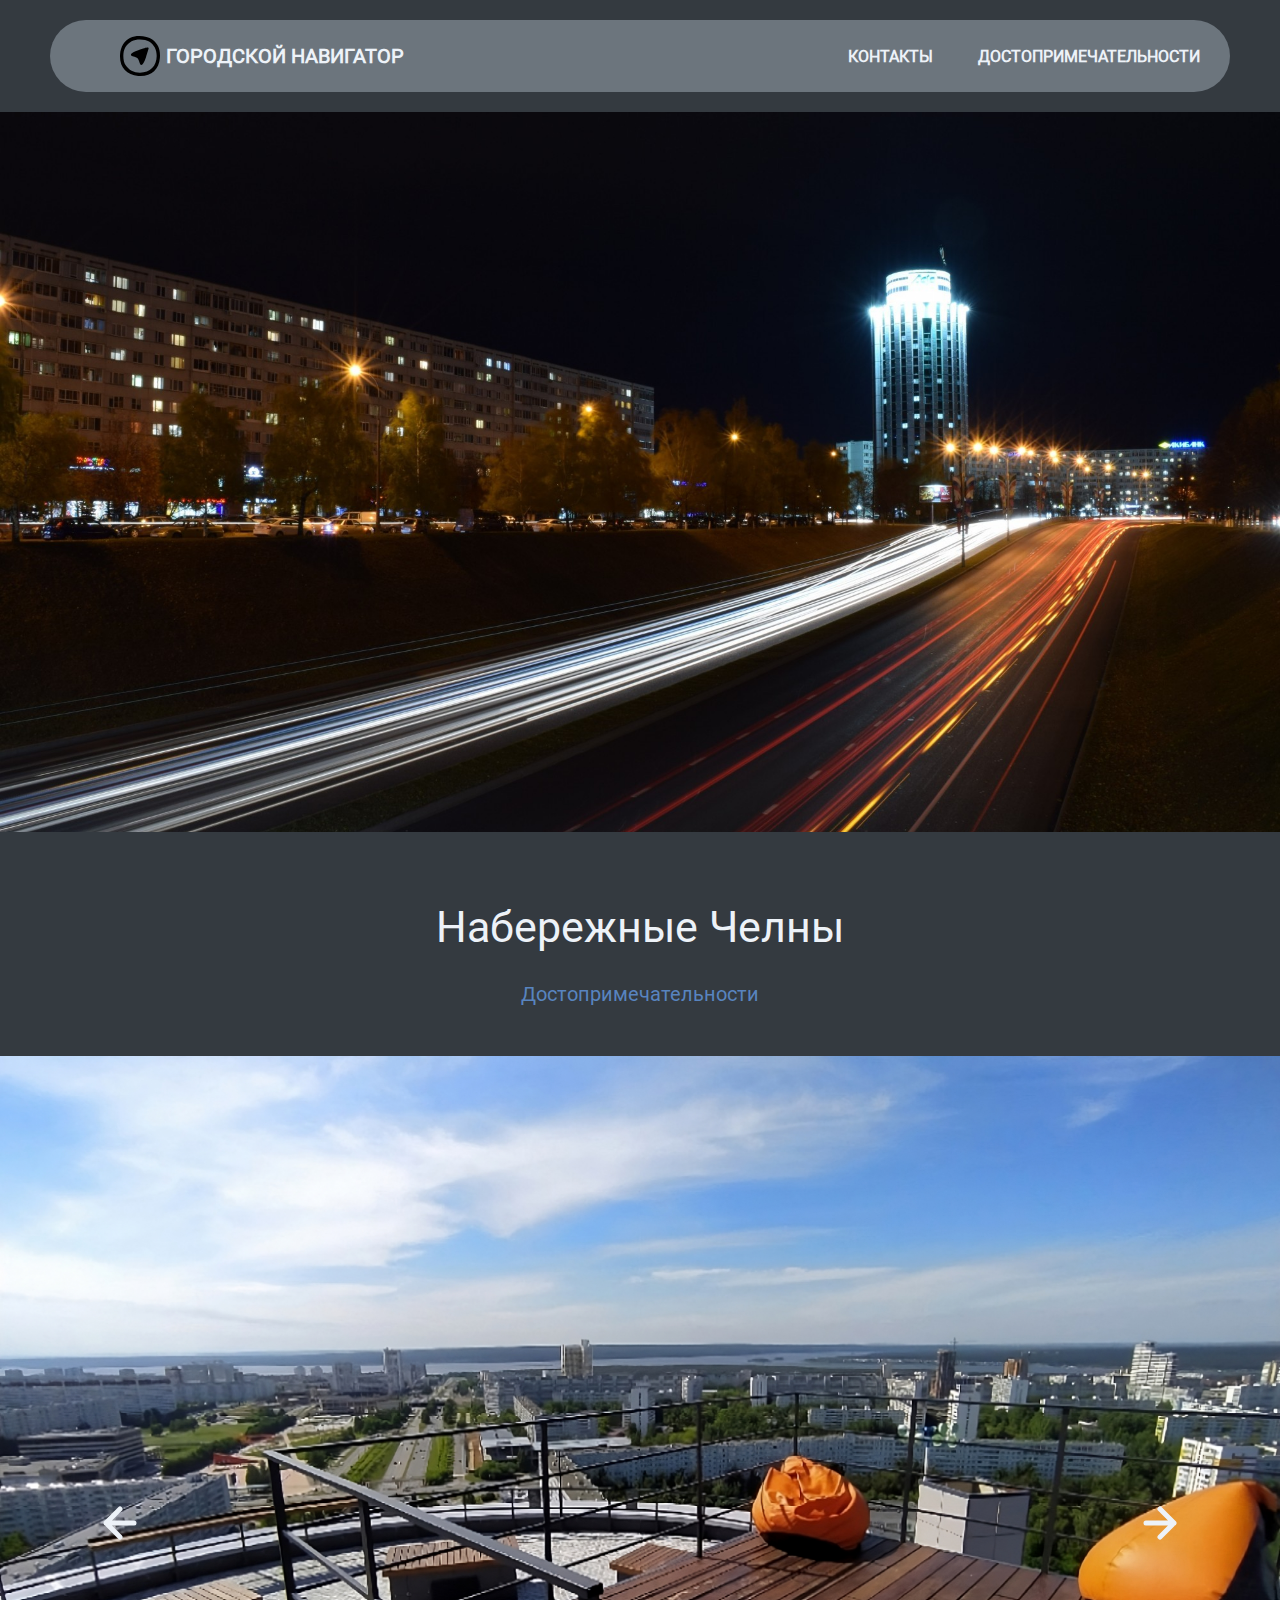
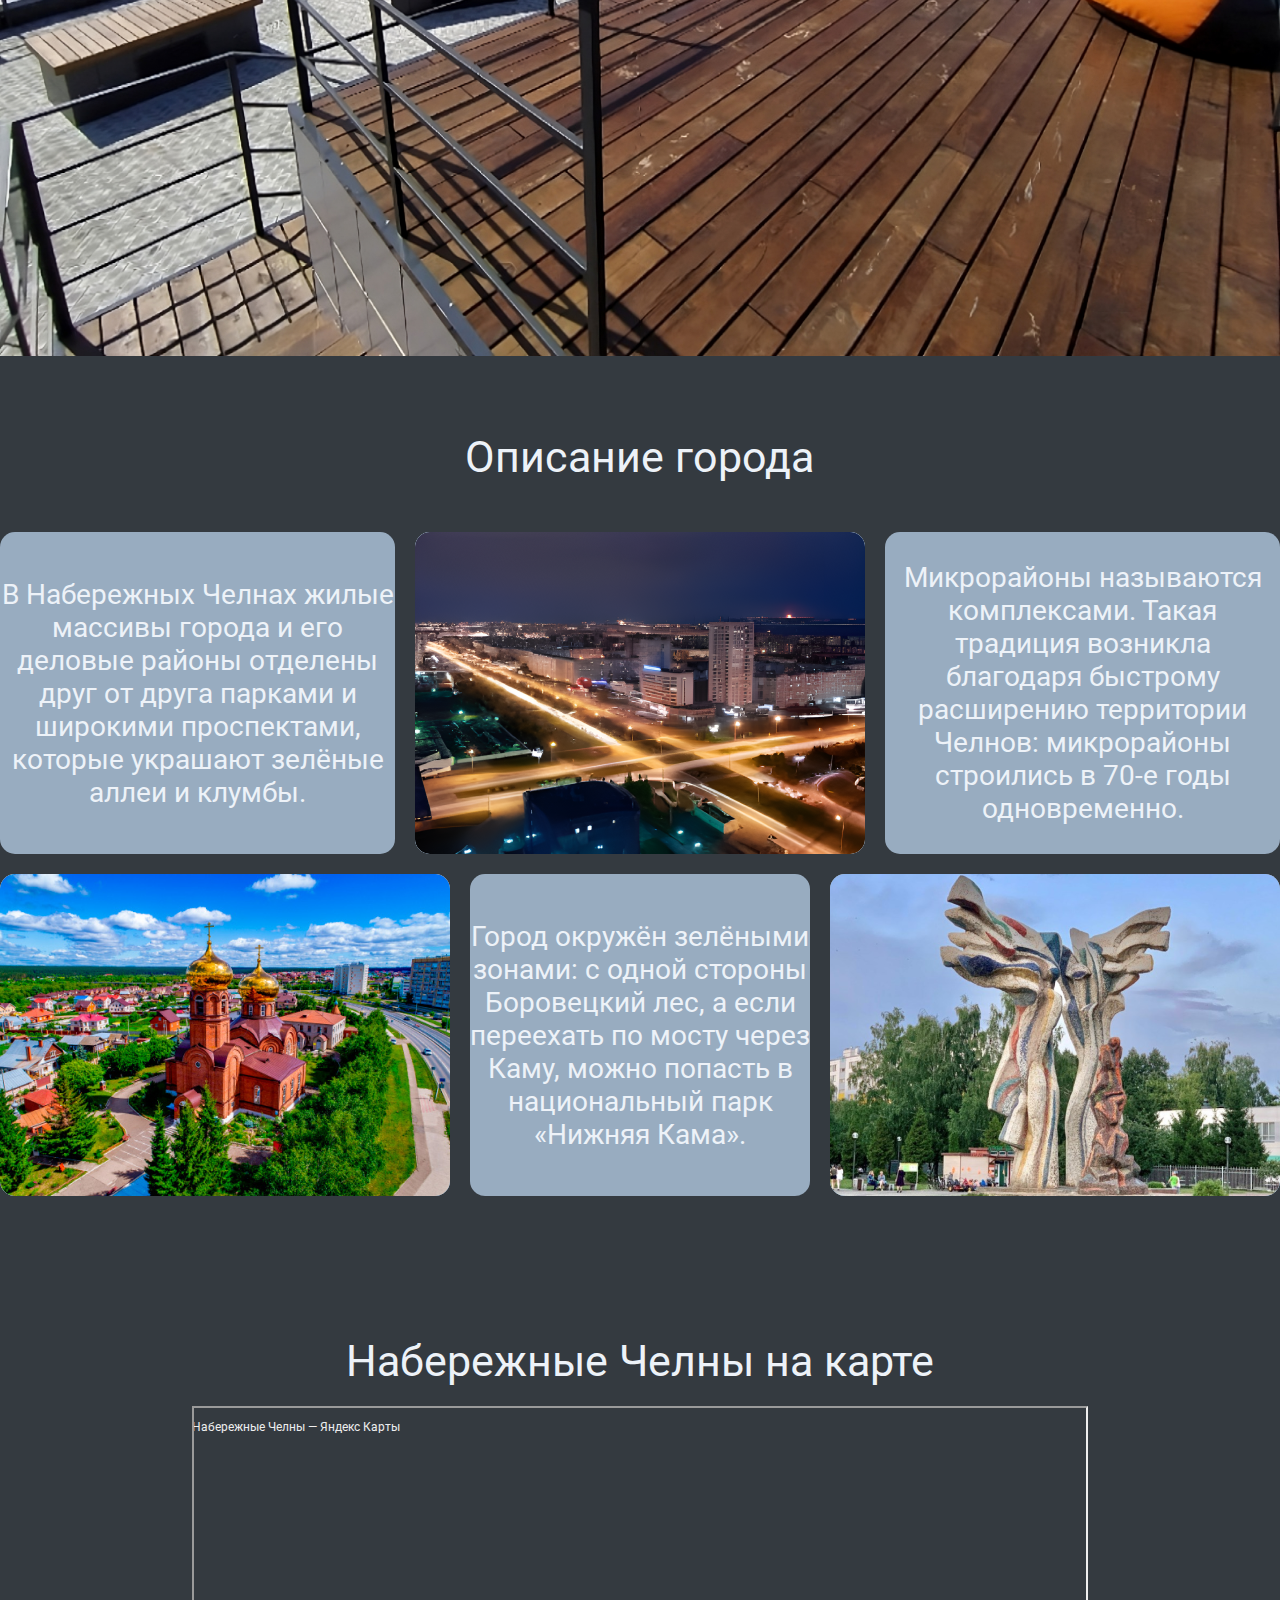
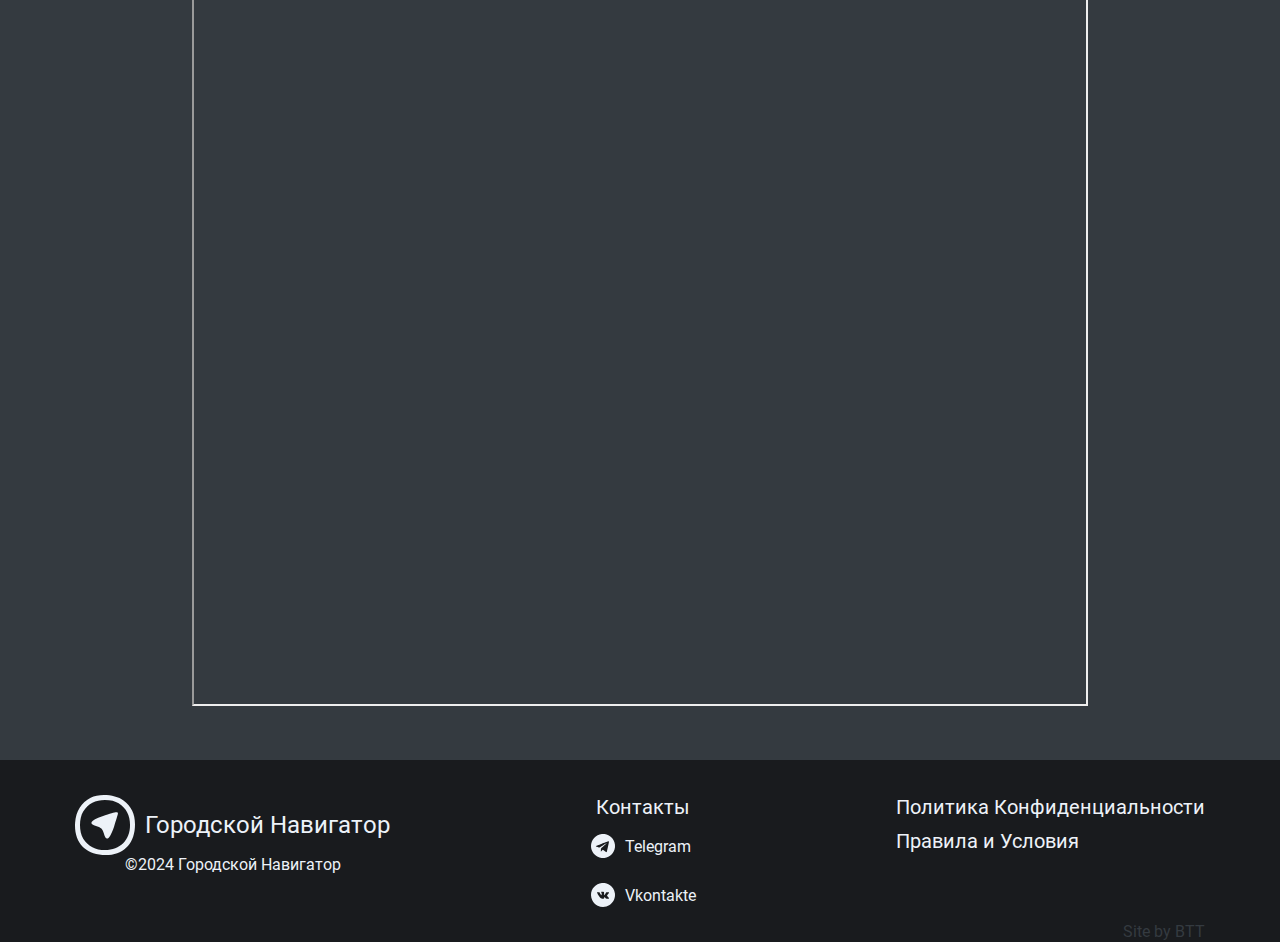
==== index.html @ df7c101c "Initial commit" ====
<!DOCTYPE html>
<html lang="ru">
<head>
    <meta charset="UTF-8">
    <meta name="viewport" content="width=device-width, initial-scale=1.0">
    <link rel="stylesheet" href="./assets/css/main.css">
    <title>Городской навигатор</title>
</head>
<body>
    <header class="header">
        <div class="header__wrap">
            <div class="header__logo">
                <img src="./assets/img/logo_bl.svg" alt="logo" class="header__logo-pic">
                <a href="./index.html" class="header__logo-link"><p class="header__logo-text">Городской навигатор</p></a>
            </div>
            <nav class="header__menu">
                <ul class="header__menu-list">
                    <li class="header__menu-item">
                        <a href="./contact.html" class="header__link">Контакты</a>
                    </li>
                    <li class="header__menu-item">
                        <a href="./sight.html" class="header__link">Достопримечательности</a>
                    </li>
                </ul>
            </nav>
            <div class="burger__menu">
                <div class="burger__icon" id="burgerIcon">
                    <div class="bar"></div>
                    <div class="bar"></div>
                    <div class="bar"></div>
                </div>
                <div class="burger__menu-items" id="menuItems">
                    <a href="./contact.html">Контакты</a>
                    <a href="./sight.html">Достопримечательности</a>
                </div>
            </div>
        </div>
    </header>
    <div class="main">
    </div>
    <section class="slider">
        <div class="slider__container">
            <div class="slider__top">
                <h2 class="slider__top-title title">Набережные Челны</h2>
                <p class="slider__top-text">Достопримечательности</p>
            </div>
            <div class="slider__wrap">
                <img class="slider__slide" src="./assets/img/slider1.png" alt="First">
                <img class="slider__slide" src="./assets/img/slider2.png" alt="Second">
                <img class="slider__slide" src="./assets/img/slider3.png" alt="Third">
                <img class="slider__slide" src="./assets/img/slider4.png" alt="Fourth">
            </div>
            <div class="slider__nav">
                <button type="button" class="slider__nav-back"><img src="./assets/img/arrow-left.svg" alt="arrow_left" class="slider__nav-pic"></button>
                <button type="button" class="slider__nav-next"><img src="./assets/img/arrow-right.svg" alt="arrow_right" class="slider__nav-pic"></button>
            </div>
        </div>
    </section>
    <section class="description">
        <div class="description__wrap">
            <h2 class="description__title title">Описание города</h2>
            <div class="discription__blocks">
                <div class="description__row">
                    <div class="discription__block description__block-tx"><p class="description__block-text">В Набережных Челнах  жилые массивы города и его деловые районы отделены друг от друга парками и широкими проспектами, которые украшают зелёные аллеи и клумбы.</p></div>
                    <div class="discription__block description__block-pic"><img src="./assets/img/micro_bg1.png" alt="city" class="description__block-pic"></div>
                    <div class="discription__block description__block-tx"><p class="description__block-text">Микрорайоны называются комплексами. Такая традиция возникла благодаря быстрому расширению территории Челнов: микрорайоны строились в 70-е годы одновременно.</p></div>
                </div>    
                <div class="description__row">
                    <div class="discription__block description__block-pic"><img src="./assets/img/micro_bg2.png" alt="church" class="description__block-pic"></div>
                    <div class="discription__block description__block-tx"><p class="description__block-text">Город окружён зелёными зонами: с одной стороны Боровецкий лес, а если переехать по мосту через Каму, можно попасть в национальный парк «Нижняя Кама».</p></div>
                    <div class="discription__block description__block-pic"><img src="./assets/img/micro_bg3.png" alt="monument" class="description__block-pic"></div>
                </div>
            </div>
        </div>
    </section>
    <section class="map">
        <div class="map__wrap">
            <div class="map__top">
                <p class="map__title title">Набережные Челны на карте</p>
            </div>
            <div class="map__yandex">
                <div style="position:relative;overflow:hidden;" class="map__yandex-int"><a href="https://yandex.ru/maps/geo/naberezhnyye_chelny/53105093/?ll=52.366194%2C55.712530&utm_medium=mapframe&utm_source=maps&z=11.75" style="color:#eee;font-size:12px;position:absolute;top:14px;">Набережные Челны — Яндекс Карты</a><iframe src="https://yandex.ru/map-widget/v1/?ll=52.366194%2C55.712530&mode=search&ol=geo&ouri=ymapsbm1%3A%2F%2Fgeo%3Fdata%3DCgg1MzEwNTA5MxJr0KDQvtGB0YHQuNGPLCDQoNC10YHQv9GD0LHQu9C40LrQsCDQotCw0YLQsNGA0YHRgtCw0L0gKNCi0LDRgtCw0YDRgdGC0LDQvSksINCd0LDQsdC10YDQtdC20L3Ri9C1INCn0LXQu9C90YsiCg1anVFCFRD3XkI%2C&z=11.75"allowfullscreen="true" class="map__yandex-iframe"></iframe></div>
            </div>
        </div>
    </section>
    <footer class="footer">
        <div class="footer__wrap">
            <div class="footer__logo">
                <a href="./index.html">
                    <div class="footer__logo-block">
                        <img src="./assets/img/logo_wh.svg" alt="logo" class="footer__logo-pic">
                        <p class="footer__logo-title">Городской Навигатор</p>
                    </div>
                    <p class="footer__logo-subtitle">©2024 Городской Навигатор</p>
                </a>
            </div>
            <div class="footer__contact">
                <a href="./contact.html" class="footer_contact-link"><p class="footer__contact-title">Контакты</p></a>
                <div class="footer__contact-wrap">
                    <div class="footer__contact-block">
                        <a href="https://t.me/butterbrodyt" class="footer__contact-link">
                            <img src="./assets/img/TG.svg" alt="telegram" class="footer__contact-pic">
                            <p class="footer__contact-text">Telegram</p>
                        </a>
                    </div>
                    <div class="footer__contact-block">
                        <a href="https://vk.com/mc_max1939" class="footer__contact-link">
                            <img src="./assets/img/VK.svg" alt="Vkontakte" class="footer__contact-pic">
                            <p class="footer__contact-text">Vkontakte</p>
                        </a>
                    </div>
                </div>
            </div>
            <div class="footer__politics">
                <a href="#" class="footer__politics-link"><p class="footer__politics-text">Политика Конфиденциальности</p></a>
                <a href="#" class="footer__politics-link"><p class="footer__politics-text">Правила и Условия</p></a>
            </div>
        </div>
        <div class="footer__bottom">
            <p class="footer__bottom-text">Site by BTT</p>
        </div>
    </footer>
    <script src="./assets/js/index.js"></script>
</body>
</html>
---- assets/css/main.css ----
@font-face {
  font-family: roboto;
  src: url(../fonts/Roboto-Regular.ttf);
}
* {
  scrollbar-width: none;
  margin: 0;
  padding: 0;
  box-sizing: border-box;
  font-family: roboto;
}

body {
  scrollbar-width: none;
  scrollbar-color: #000;
  background-color: #343a40;
}

a {
  text-decoration: none;
}

li {
  list-style: none;
}

.header {
  background-color: #6c757d;
  margin: 20px 50px;
  border-radius: 50px;
  padding: 0 20px;
}
.header__wrap {
  margin: 0 auto;
  display: flex;
  justify-content: space-between;
}
.header__logo {
  display: flex;
  align-items: center;
  gap: 6px;
  margin-left: 50px;
  padding: 16px 0;
}
@media (max-width: 540px) {
  .header__logo {
    margin-left: 20px;
  }
}
@media (max-width: 420px) {
  .header__logo {
    margin-left: 0;
  }
}
.header__logo-pic {
  height: 40px;
  width: 40px;
}
.header__logo-text {
  font-size: 20px;
  text-transform: uppercase;
  font-weight: bold;
}
.header__logo-link {
  color: #EDF2F8;
}
.header__menu {
  display: flex;
  align-items: center;
}
@media (max-width: 900px) {
  .header__menu {
    display: none;
  }
}
.header__menu-list {
  display: flex;
  align-items: center;
  gap: 25px;
}
.header__menu-item {
  text-transform: uppercase;
  border-radius: 15px;
  font-size: 16px;
  font-weight: 600;
}
.header__link {
  color: #EDF2F8;
  padding: 10px;
  border-radius: 15px;
}
.header__link:hover {
  color: #BEB4AA;
}

.burger__menu {
  display: none;
  position: relative;
  margin-top: 15px;
  width: 60px;
  height: 40px;
}
@media (max-width: 900px) {
  .burger__menu {
    display: block;
  }
}
.burger__menu-items {
  display: none;
  position: absolute;
  right: 0;
  background-color: #343a40;
  border-radius: 4px;
  box-shadow: 0 4px 8px rgba(0, 0, 0, 0.2);
  width: 250px;
  animation: fadeIn 0.3s ease;
}
.burger__menu-items.open {
  display: block;
}
.burger__menu-items a {
  display: block;
  color: #343a40;
  color: #EDF2F8;
  text-decoration: none;
  padding: 10px 20px;
  text-align: center;
  transition: background-color 0.3s ease;
}
.burger__menu-items a:hover {
  background-color: #98ACC0;
  border-radius: 4px;
}
.burger__icon {
  cursor: pointer;
  padding: 10px;
  background-color: #343a40;
  width: 60px;
  display: flex;
  flex-direction: column;
  justify-content: space-around;
  border-radius: 10px;
  transition: transform 0.3s ease;
}
.burger__icon.open {
  transform: rotate(90deg);
}
.burger__icon.open .bar:nth-child(1) {
  transform: translateY(10px) rotate(45deg);
}
.burger__icon.open .bar:nth-child(2) {
  opacity: 0;
}
.burger__icon.open .bar:nth-child(3) {
  transform: translateY(-10px) rotate(-45deg);
}

.bar {
  width: 100%;
  height: 4px;
  margin-bottom: 5px;
  background-color: #fff;
  border-radius: 2px;
  transition: transform 0.3s ease, opacity 0.3s ease;
}
.bar:last-child {
  margin-bottom: 0;
}

@keyframes fadeIn {
  from {
    opacity: 0;
    transform: translateY(-10px);
  }
  to {
    opacity: 1;
    transform: translateY(0);
  }
}
.main {
  height: 80vh;
  margin: 0;
  background: url(../img/background_main.jpg) no-repeat center center/cover;
  margin-bottom: 70px;
}

.slider {
  margin: 0 auto;
  margin-bottom: 50px;
  width: 100vw;
  height: 120vh;
  overflow: hidden;
}
.slider__top {
  display: flex;
  flex-direction: column;
  justify-content: center;
  align-items: center;
}
@media (max-width: 426px) {
  .slider__top {
    width: 100%;
  }
}
.slider__top-title {
  color: #EDF2F8;
  margin-bottom: 30px;
  font-size: 43px;
  font-weight: 500;
  text-align: center;
}
.slider__top-text {
  font-size: 20px;
  color: #5884BF;
  font-weight: 500;
  margin-bottom: 50px;
}
.slider__wrap {
  margin: 0 auto;
  width: 600vw;
  height: 100vh;
  position: relative;
}
.slider__slide {
  float: left;
  position: relative;
  width: 100vw;
  height: 100vh;
}
.slider__nav {
  position: absolute;
  margin-top: -50vh;
  height: 40px;
  width: 100%;
}
.slider__nav button {
  float: left;
  border: none;
  padding: 10px;
  cursor: pointer;
  background-color: transparent;
}
.slider__nav button.slider__nav-next {
  float: right;
  width: 40px;
  padding: 0;
  margin-right: 100px;
}
@media (max-width: 700px) {
  .slider__nav button.slider__nav-next {
    margin-right: 10px;
  }
}
.slider__nav button.slider__nav-back {
  margin-left: 100px;
  width: 40px;
  padding: 0;
  border-radius: 50%;
}
@media (max-width: 700px) {
  .slider__nav button.slider__nav-back {
    margin-left: 10px;
  }
}

.description {
  margin: 0 auto;
  display: flex;
  justify-content: center;
  align-items: center;
  flex-direction: row;
  margin-bottom: 120px;
}
.description__wrap {
  margin: 0 25px;
  width: 100%;
}
@media (max-width: 426px) {
  .description__wrap {
    margin: 0 10px;
  }
}
.description__title {
  margin: 0 auto;
  margin-bottom: 50px;
  font-weight: 500;
  width: 350px;
  font-size: 43px;
  color: #EDF2F8;
}
@media (max-width: 420px) {
  .description__title {
    font-size: 36px;
    width: 100%;
  }
}
.description__blocks {
  width: 100%;
  display: flex;
  flex-direction: column;
  align-self: center;
  justify-content: center;
}
.description__row {
  display: flex;
  flex-direction: row;
  gap: 20px;
  justify-content: center;
  margin-bottom: 20px;
}
@media (max-width: 426px) {
  .description__row {
    flex-direction: column;
  }
}
.description__block-tx {
  display: flex;
  align-items: center;
  background-color: #98ACC0;
  width: 450px;
  height: auto;
  border-radius: 15px;
}
@media (max-width: 426px) {
  .description__block-tx {
    width: 100%;
    height: auto;
  }
}
.description__block-pic {
  display: flex;
  align-items: center;
  background-color: #98ACC0;
  height: auto;
  border-radius: 15px;
}
.description__block-pic img {
  height: 100%;
  border-radius: 15px;
}
@media (max-width: 426px) {
  .description__block-pic {
    width: 100%;
    height: auto;
  }
}
.description__block-text {
  color: #EDF2F8;
  font-size: 28px;
  font-weight: 500;
  text-align: center;
}

.map {
  margin: 0 auto;
  margin-bottom: 50px;
  width: 100%;
}
@media (max-width: 426px) {
  .map {
    margin-bottom: 20px;
  }
}
.map__wrap {
  width: 100%;
}
.map__title {
  margin-bottom: 20px;
  text-align: center;
  font-size: 43px;
  font-weight: 500;
  color: #EDF2F8;
}
.map__top {
  display: flex;
  justify-content: center;
}
.map__yandex {
  display: block;
  margin: 0 auto;
  width: 70%;
}
@media (max-width: 426px) {
  .map__yandex {
    margin: 0;
    width: 100%;
  }
}
@media (max-width: 426px) {
  .map__yandex-int {
    width: 100%;
    height: 80%;
  }
}
.map__yandex-iframe {
  position: relative;
  width: 100%;
  height: 900px;
}
@media (max-width: 426px) {
  .map__yandex-iframe {
    width: 100%;
    height: 500px;
  }
}

.footer {
  background-color: #191B1E;
}
.footer__wrap {
  margin: 0 75px;
  padding-top: 35px;
  display: flex;
  justify-content: space-between;
}
@media (max-width: 900px) {
  .footer__wrap {
    flex-direction: column;
  }
}
.footer__logo {
  display: flex;
  flex-direction: column;
}
.footer__logo-pic {
  width: 60px;
  height: 60px;
}
.footer__logo-block {
  display: flex;
  align-items: center;
  justify-content: center;
  gap: 10px;
}
@media (max-width: 900px) {
  .footer__logo-block {
    justify-content: center;
    gap: 20px;
  }
}
.footer__logo-title {
  color: #EDF2F8;
  font-size: 24px;
  font-weight: 500;
  text-align: right;
  vertical-align: middle;
}
@media (max-width: 900px) {
  .footer__logo-title {
    text-align: center;
  }
}
@media (max-width: 540px) {
  .footer__logo-title {
    text-align: left;
    width: 120px;
  }
}
.footer__logo-subtitle {
  color: #EDF2F8;
  font-size: 16px;
  text-align: center;
}
@media (max-width: 900px) {
  .footer__logo-subtitle {
    padding-left: 40px;
    margin-top: 10px;
  }
}
@media (max-width: 900px) {
  .footer__logo {
    margin-bottom: 30px;
  }
}
.footer__contact {
  display: flex;
  flex-direction: column;
  align-items: center;
}
.footer__contact-wrap {
  display: flex;
  flex-direction: column;
  align-items: left;
  gap: 10px;
}
@media (max-width: 900px) {
  .footer__contact-wrap {
    flex-direction: row;
    gap: 15px;
    margin-bottom: 30px;
  }
}
@media (max-width: 360px) {
  .footer__contact-wrap {
    flex-direction: column;
    gap: 5px;
  }
}
.footer__contact-title {
  color: #EDF2F8;
  font-size: 20px;
  margin-bottom: 15px;
}
.footer__contact-link {
  color: #EDF2F8;
  font-size: 20px;
  margin-bottom: 15px;
  display: flex;
  align-items: center;
  gap: 10px;
}
.footer__contact-text {
  display: flex;
  font-size: 16px;
  align-items: center;
}
.footer__contact-block {
  display: flex;
  gap: 5px;
  color: #EDF2F8;
}
.footer__politics {
  display: flex;
  flex-direction: column;
  gap: 10px;
}
@media (max-width: 900px) {
  .footer__politics {
    margin-bottom: 30px;
  }
}
.footer__politics-link {
  color: #EDF2F8;
}
.footer__politics-text {
  font-size: 20px;
}
@media (max-width: 900px) {
  .footer__politics-text {
    text-align: center;
  }
}
.footer__bottom {
  background-color: #191B1E;
  height: 20px;
}
.footer__bottom-text {
  margin-right: 75px;
  float: right;
  color: #343a40;
  background-color: #191B1E;
}
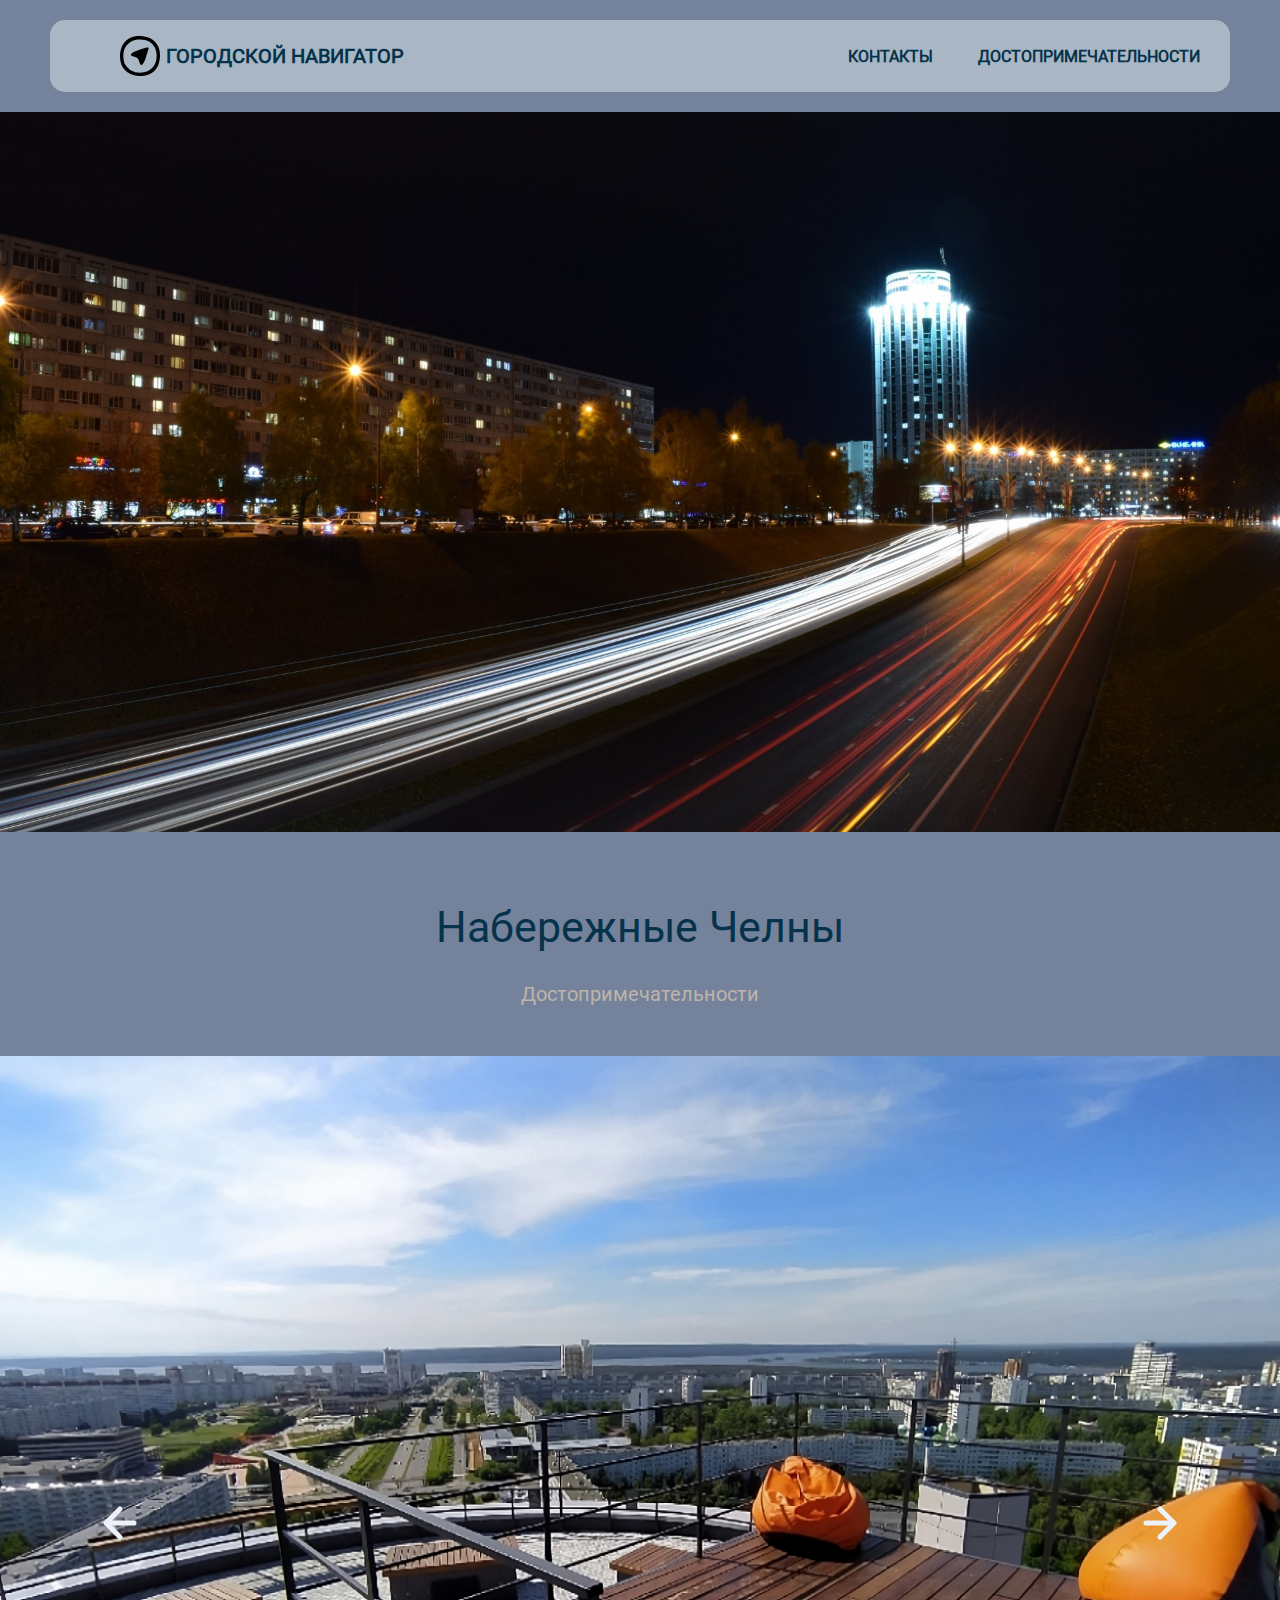
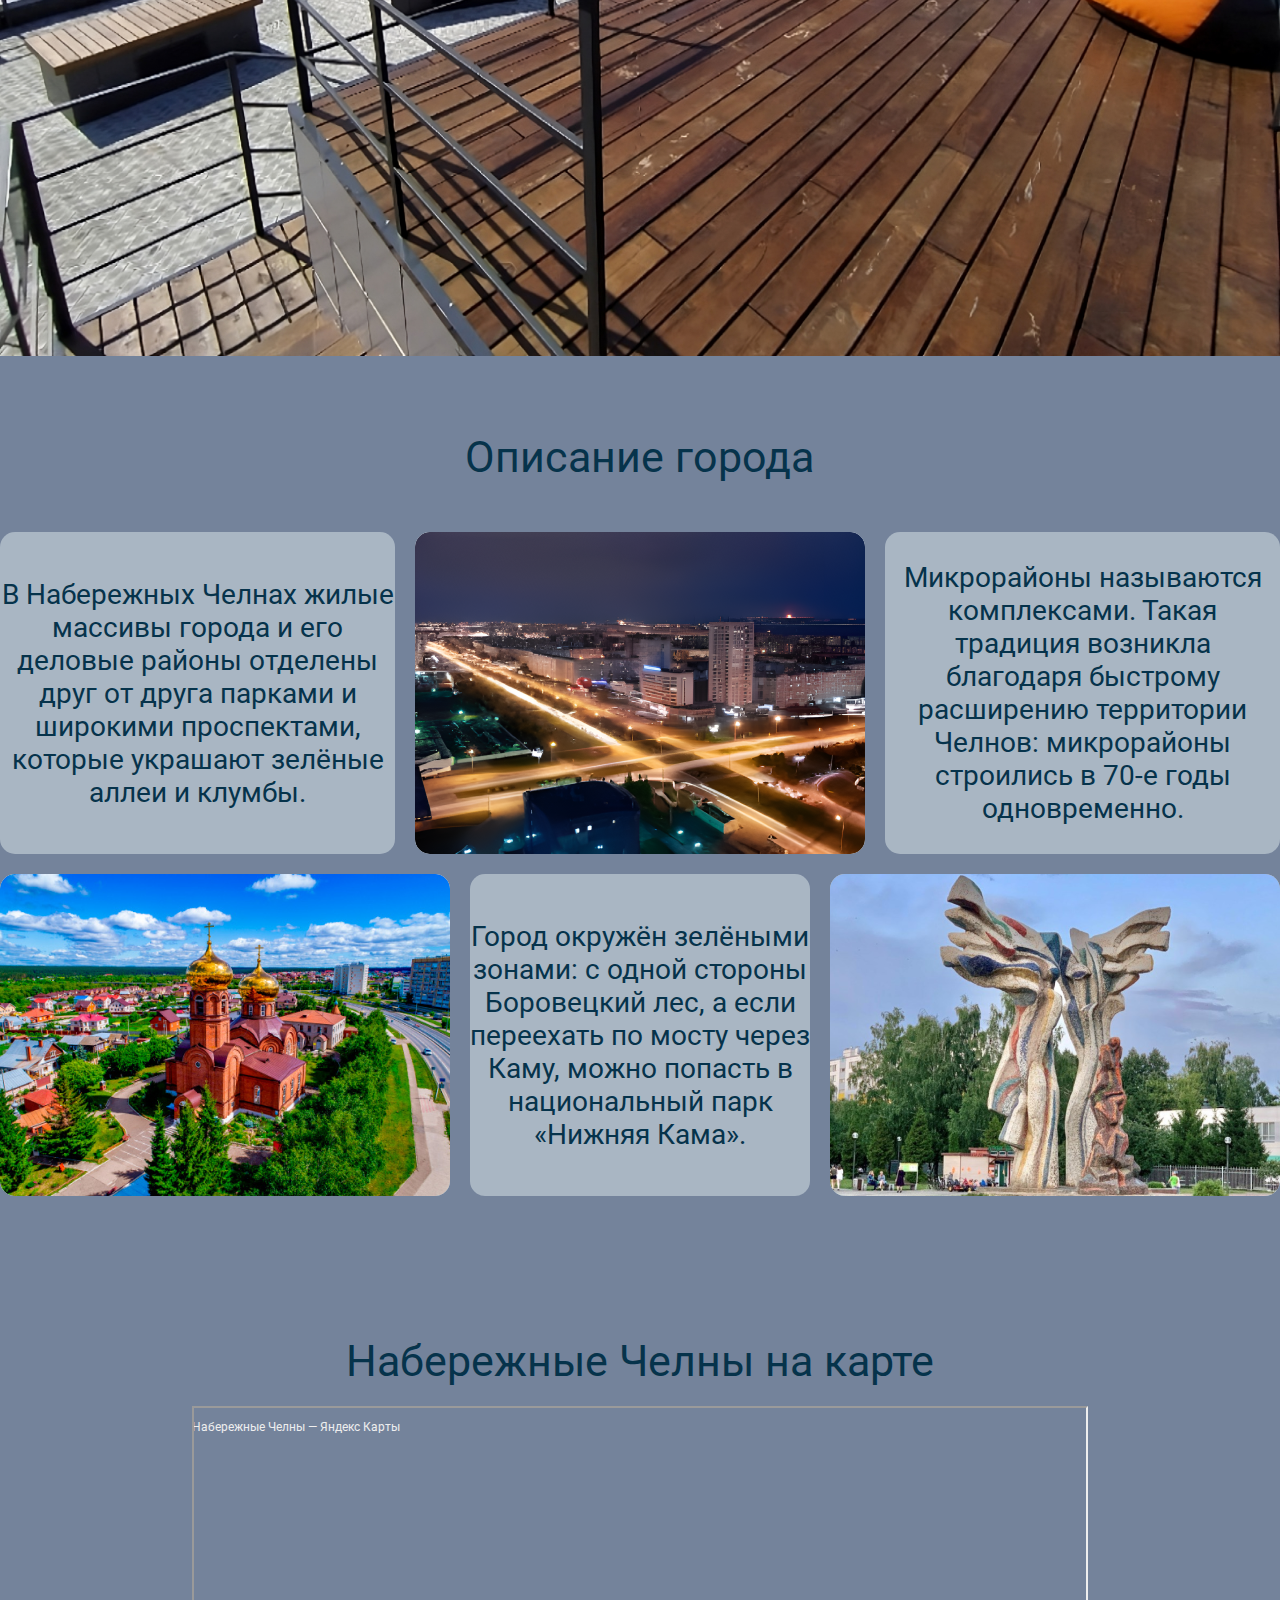
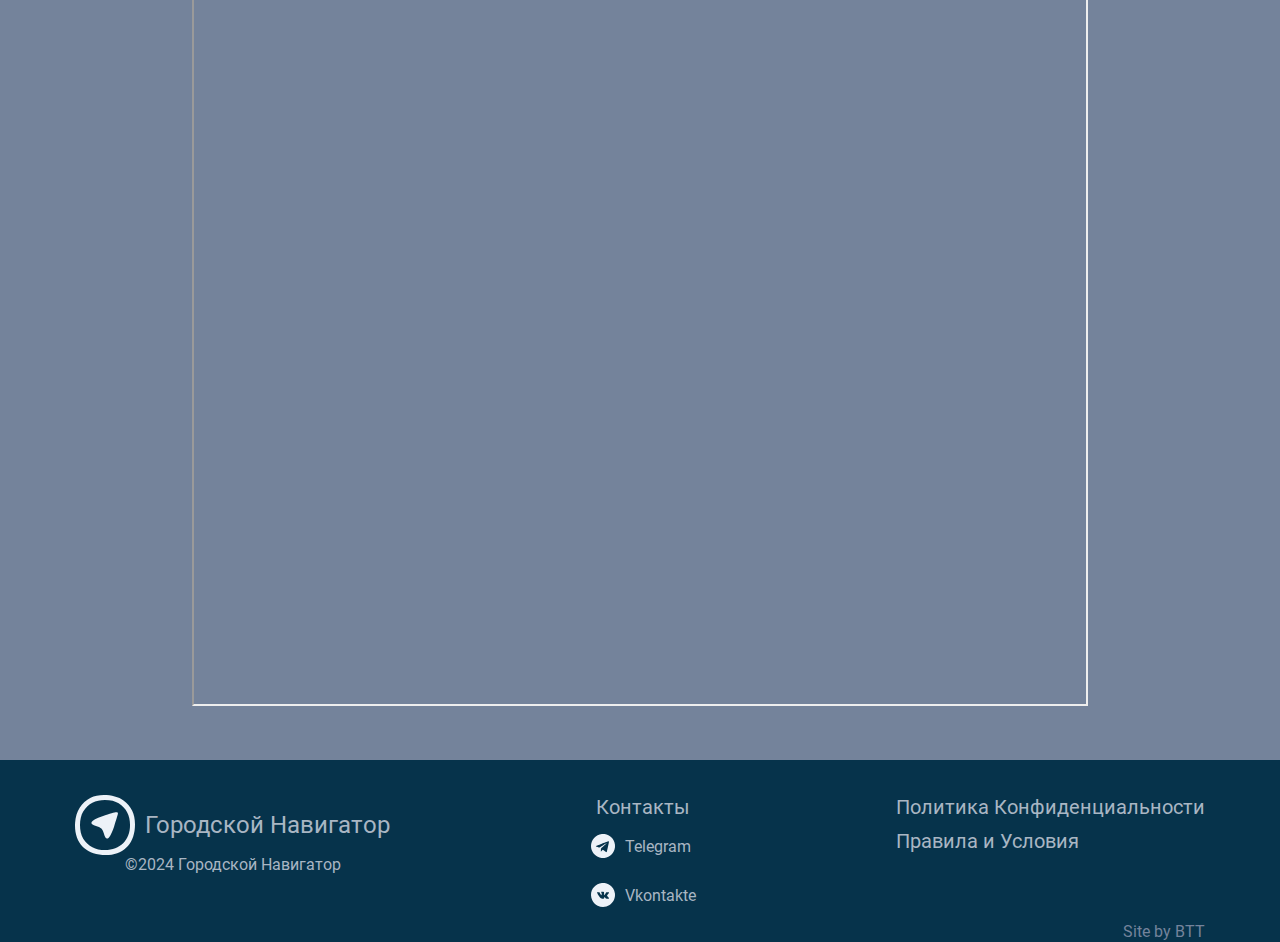
==== commit 0376edec: "added loader, go to the sight page" ====
--- a/index.html
+++ b/index.html
@@ -42,7 +42,7 @@
         <div class="slider__container">
             <div class="slider__top">
                 <h2 class="slider__top-title title">Набережные Челны</h2>
-                <p class="slider__top-text">Достопримечательности</p>
+                <a href="./sight.html" class="slider__top-text">Достопримечательности</a>
             </div>
             <div class="slider__wrap">
                 <img class="slider__slide" src="./assets/img/slider1.png" alt="First">
--- a/assets/css/main.css
+++ b/assets/css/main.css
@@ -13,7 +13,7 @@
 body {
   scrollbar-width: none;
   scrollbar-color: #000;
-  background-color: #343a40;
+  background-color: #74839b;
 }
 
 a {
@@ -25,9 +25,9 @@
 }
 
 .header {
-  background-color: #6c757d;
+  background-color: #a9b6c3;
   margin: 20px 50px;
-  border-radius: 50px;
+  border-radius: 15px;
   padding: 0 20px;
 }
 .header__wrap {
@@ -62,7 +62,7 @@
   font-weight: bold;
 }
 .header__logo-link {
-  color: #EDF2F8;
+  color: #06334b;
 }
 .header__menu {
   display: flex;
@@ -85,12 +85,12 @@
   font-weight: 600;
 }
 .header__link {
-  color: #EDF2F8;
+  color: #06334b;
   padding: 10px;
   border-radius: 15px;
 }
 .header__link:hover {
-  color: #BEB4AA;
+  color: #74839b;
 }
 
 .burger__menu {
@@ -109,7 +109,7 @@
   display: none;
   position: absolute;
   right: 0;
-  background-color: #343a40;
+  background-color: #74839b;
   border-radius: 4px;
   box-shadow: 0 4px 8px rgba(0, 0, 0, 0.2);
   width: 250px;
@@ -120,39 +120,41 @@
 }
 .burger__menu-items a {
   display: block;
-  color: #343a40;
-  color: #EDF2F8;
+  color: #74839b;
+  color: #06334b;
   text-decoration: none;
   padding: 10px 20px;
   text-align: center;
   transition: background-color 0.3s ease;
 }
 .burger__menu-items a:hover {
-  background-color: #98ACC0;
+  background-color: #a9b6c3;
   border-radius: 4px;
 }
 .burger__icon {
+  transition: transform 0.3s ease;
   cursor: pointer;
   padding: 10px;
-  background-color: #343a40;
+  background-color: #74839b;
   width: 60px;
   display: flex;
   flex-direction: column;
   justify-content: space-around;
   border-radius: 10px;
-  transition: transform 0.3s ease;
 }
 .burger__icon.open {
   transform: rotate(90deg);
+  height: 40px;
+  width: 40px;
 }
 .burger__icon.open .bar:nth-child(1) {
-  transform: translateY(10px) rotate(45deg);
+  transform: translateY(9px) rotate(45deg);
 }
 .burger__icon.open .bar:nth-child(2) {
   opacity: 0;
 }
 .burger__icon.open .bar:nth-child(3) {
-  transform: translateY(-10px) rotate(-45deg);
+  transform: translateY(-9px) rotate(-45deg);
 }
 
 .bar {
@@ -203,7 +205,7 @@
   }
 }
 .slider__top-title {
-  color: #EDF2F8;
+  color: #06334b;
   margin-bottom: 30px;
   font-size: 43px;
   font-weight: 500;
@@ -211,7 +213,7 @@
 }
 .slider__top-text {
   font-size: 20px;
-  color: #5884BF;
+  color: #BEB4AA;
   font-weight: 500;
   margin-bottom: 50px;
 }
@@ -286,7 +288,7 @@
   font-weight: 500;
   width: 350px;
   font-size: 43px;
-  color: #EDF2F8;
+  color: #06334b;
 }
 @media (max-width: 420px) {
   .description__title {
@@ -316,7 +318,7 @@
 .description__block-tx {
   display: flex;
   align-items: center;
-  background-color: #98ACC0;
+  background-color: #a9b6c3;
   width: 450px;
   height: auto;
   border-radius: 15px;
@@ -330,7 +332,7 @@
 .description__block-pic {
   display: flex;
   align-items: center;
-  background-color: #98ACC0;
+  background-color: #a9b6c3;
   height: auto;
   border-radius: 15px;
 }
@@ -345,7 +347,7 @@
   }
 }
 .description__block-text {
-  color: #EDF2F8;
+  color: #06334b;
   font-size: 28px;
   font-weight: 500;
   text-align: center;
@@ -369,7 +371,7 @@
   text-align: center;
   font-size: 43px;
   font-weight: 500;
-  color: #EDF2F8;
+  color: #06334b;
 }
 .map__top {
   display: flex;
@@ -405,7 +407,7 @@
 }
 
 .footer {
-  background-color: #191B1E;
+  background-color: #06334b;
 }
 .footer__wrap {
   margin: 0 75px;
@@ -439,7 +441,7 @@
   }
 }
 .footer__logo-title {
-  color: #EDF2F8;
+  color: #a9b6c3;
   font-size: 24px;
   font-weight: 500;
   text-align: right;
@@ -457,7 +459,7 @@
   }
 }
 .footer__logo-subtitle {
-  color: #EDF2F8;
+  color: #a9b6c3;
   font-size: 16px;
   text-align: center;
 }
@@ -497,12 +499,12 @@
   }
 }
 .footer__contact-title {
-  color: #EDF2F8;
+  color: #a9b6c3;
   font-size: 20px;
   margin-bottom: 15px;
 }
 .footer__contact-link {
-  color: #EDF2F8;
+  color: #a9b6c3;
   font-size: 20px;
   margin-bottom: 15px;
   display: flex;
@@ -517,7 +519,7 @@
 .footer__contact-block {
   display: flex;
   gap: 5px;
-  color: #EDF2F8;
+  color: #a9b6c3;
 }
 .footer__politics {
   display: flex;
@@ -530,7 +532,7 @@
   }
 }
 .footer__politics-link {
-  color: #EDF2F8;
+  color: #a9b6c3;
 }
 .footer__politics-text {
   font-size: 20px;
@@ -541,12 +543,12 @@
   }
 }
 .footer__bottom {
-  background-color: #191B1E;
+  background-color: #06334b;
   height: 20px;
 }
 .footer__bottom-text {
   margin-right: 75px;
   float: right;
-  color: #343a40;
-  background-color: #191B1E;
+  color: #74839b;
+  background-color: transparent;
 }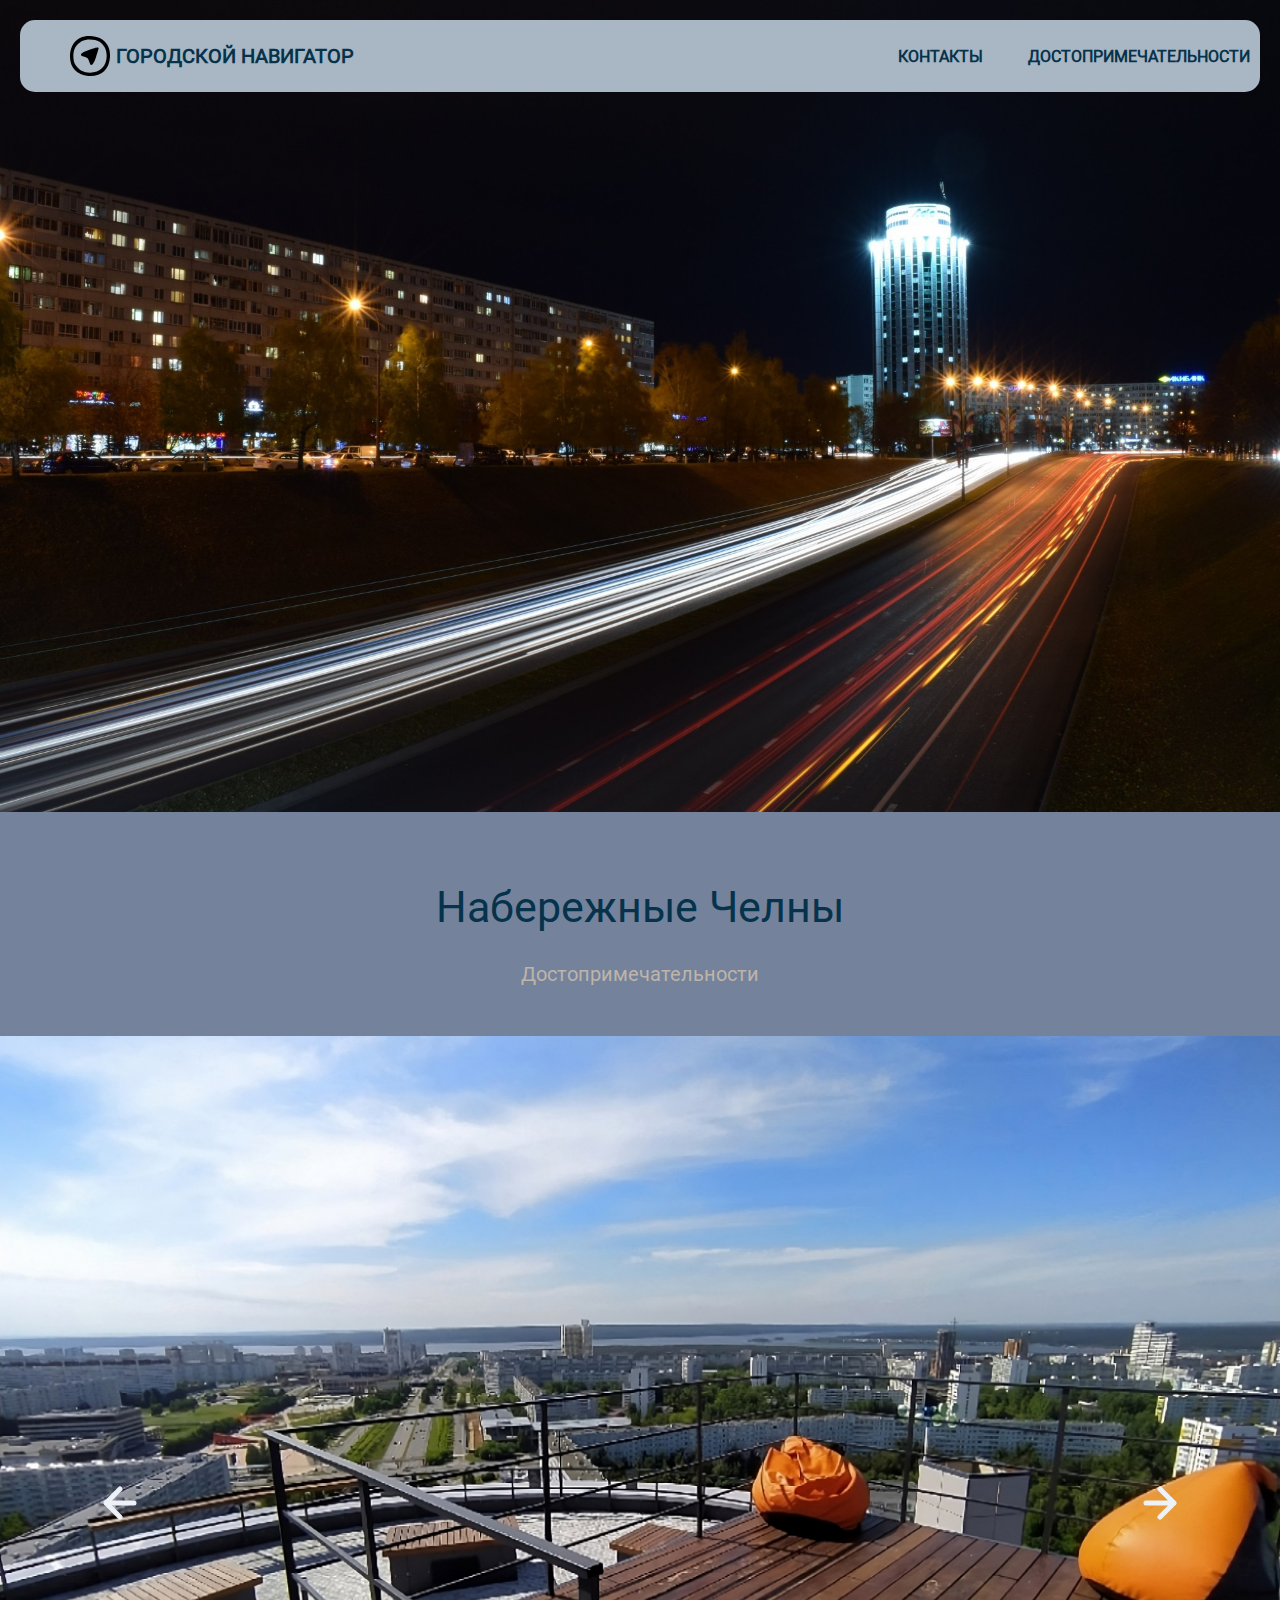
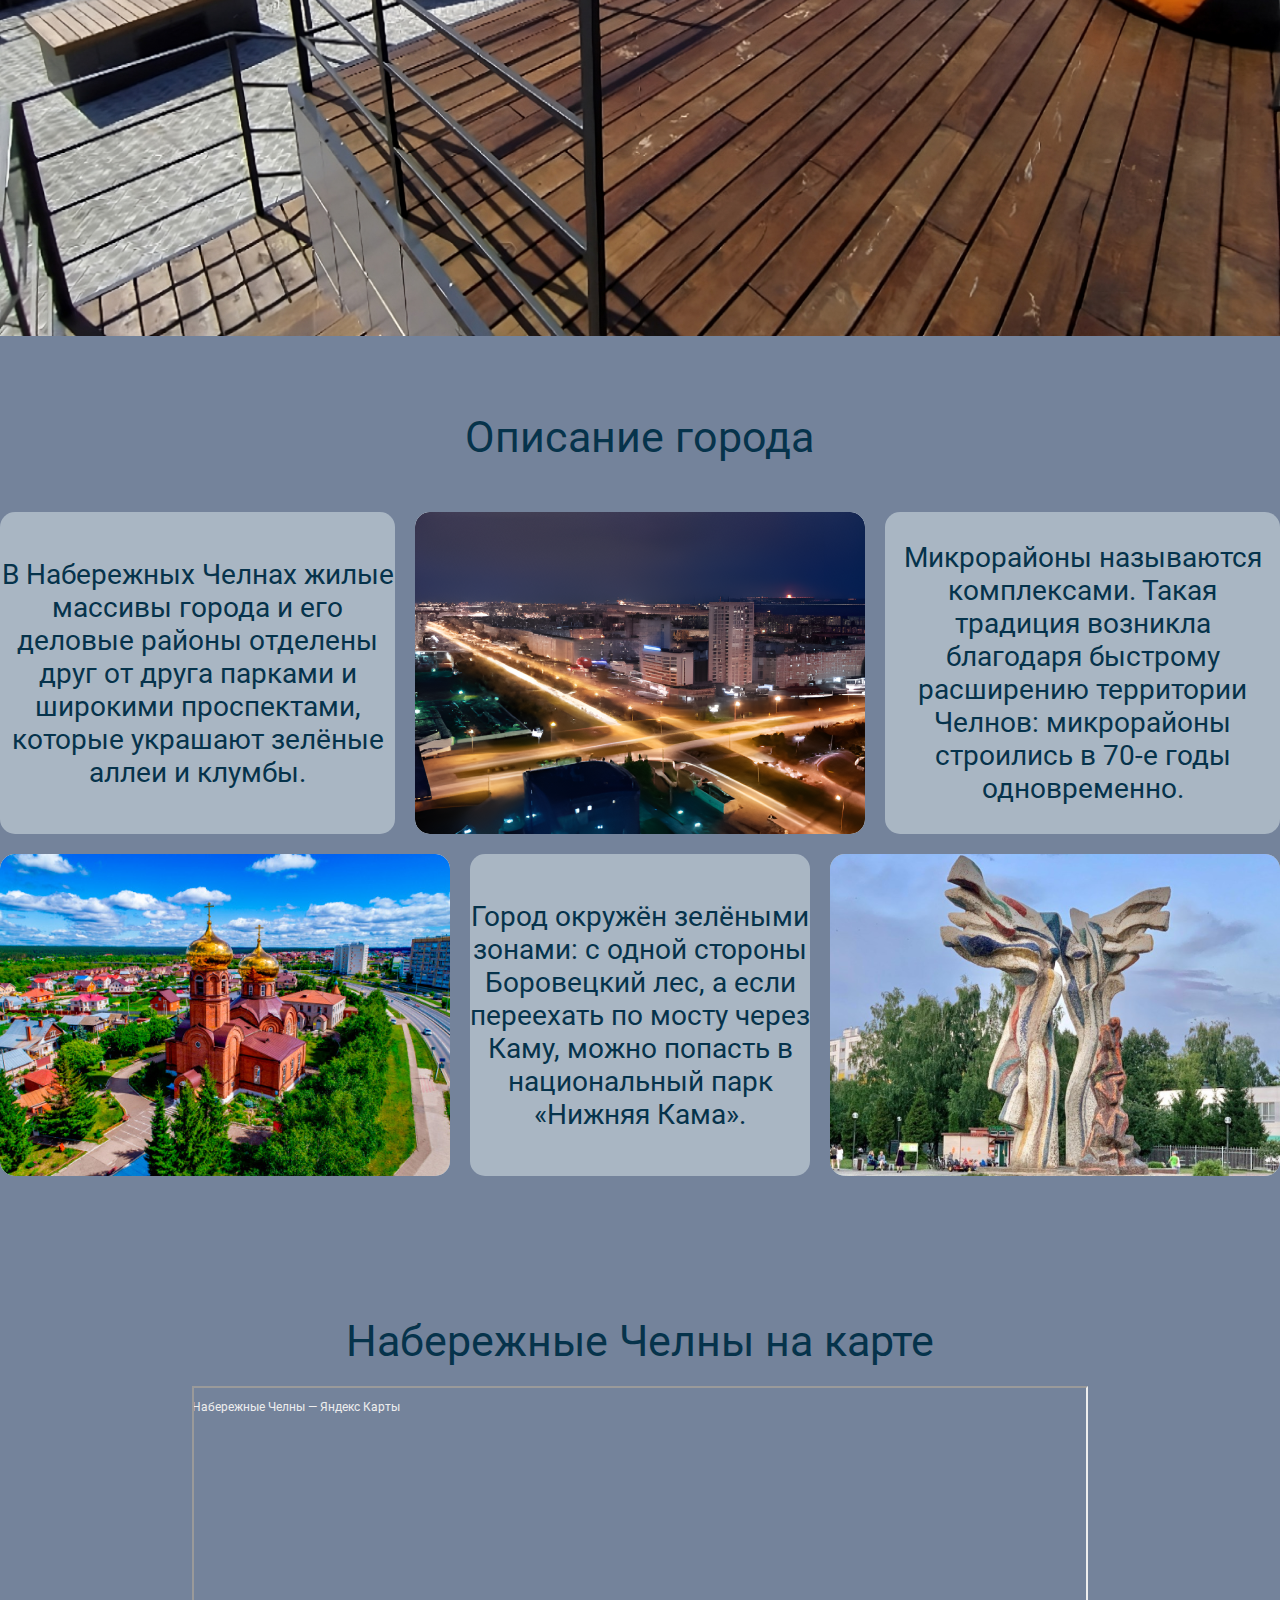
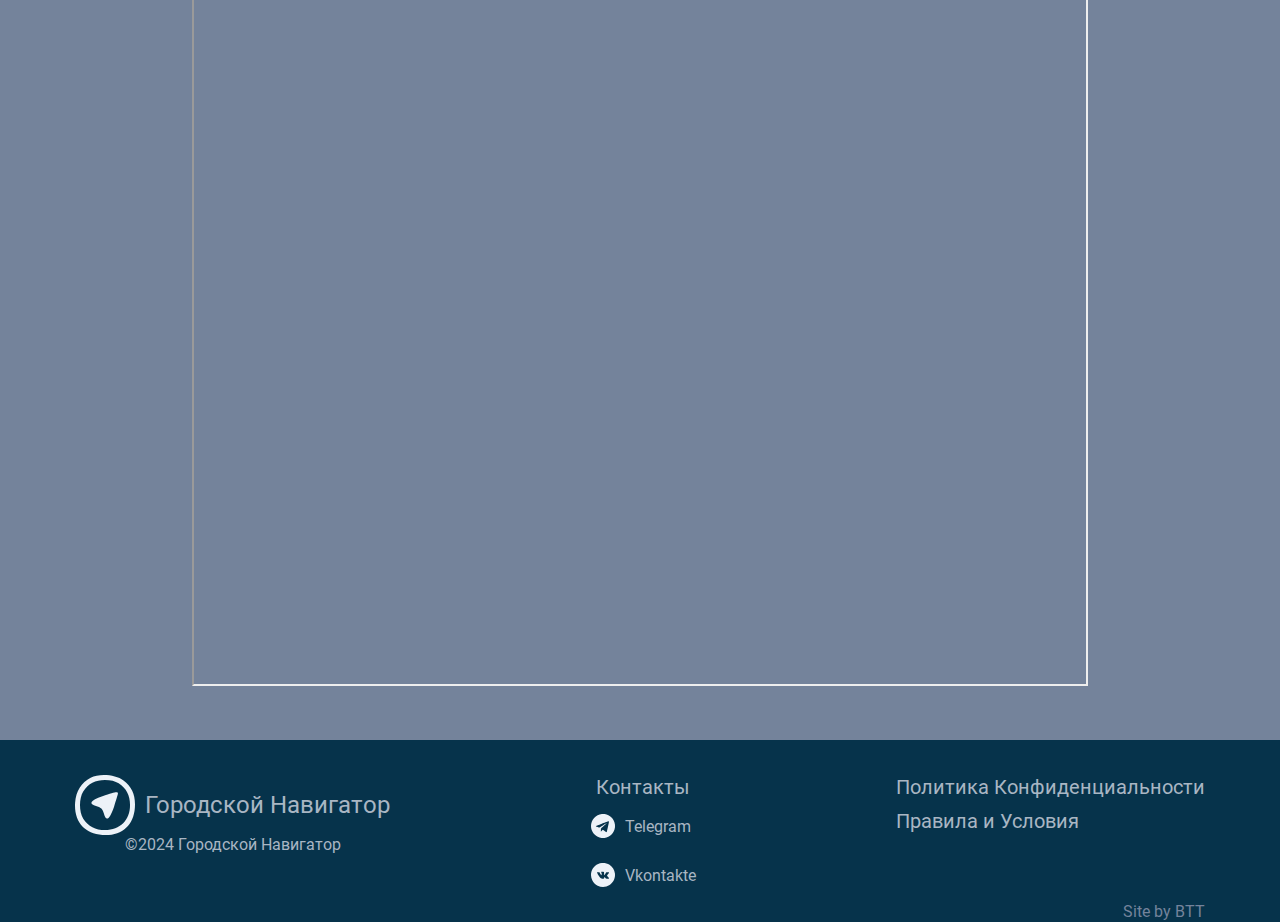
==== commit 1c7113f1: "code debug and redesign" ====
--- a/index.html
+++ b/index.html
@@ -35,9 +35,8 @@
                 </div>
             </div>
         </div>
+        <div class="main"></div>
     </header>
-    <div class="main">
-    </div>
     <section class="slider">
         <div class="slider__container">
             <div class="slider__top">
--- a/assets/css/main.css
+++ b/assets/css/main.css
@@ -25,15 +25,17 @@
 }
 
 .header {
+  background: url(../img/background_main.jpg) no-repeat center center/cover;
+  padding: 0 20px;
+  padding-top: 20px;
+  width: 100%;
+}
+.header__wrap {
+  margin: 0 auto;
+  display: flex;
+  justify-content: space-between;
   background-color: #a9b6c3;
-  margin: 20px 50px;
   border-radius: 15px;
-  padding: 0 20px;
-}
-.header__wrap {
-  margin: 0 auto;
-  display: flex;
-  justify-content: space-between;
 }
 .header__logo {
   display: flex;
@@ -90,7 +92,7 @@
   border-radius: 15px;
 }
 .header__link:hover {
-  color: #74839b;
+  color: #BEB4AA;
 }
 
 .burger__menu {
@@ -182,7 +184,6 @@
 .main {
   height: 80vh;
   margin: 0;
-  background: url(../img/background_main.jpg) no-repeat center center/cover;
   margin-bottom: 70px;
 }
 
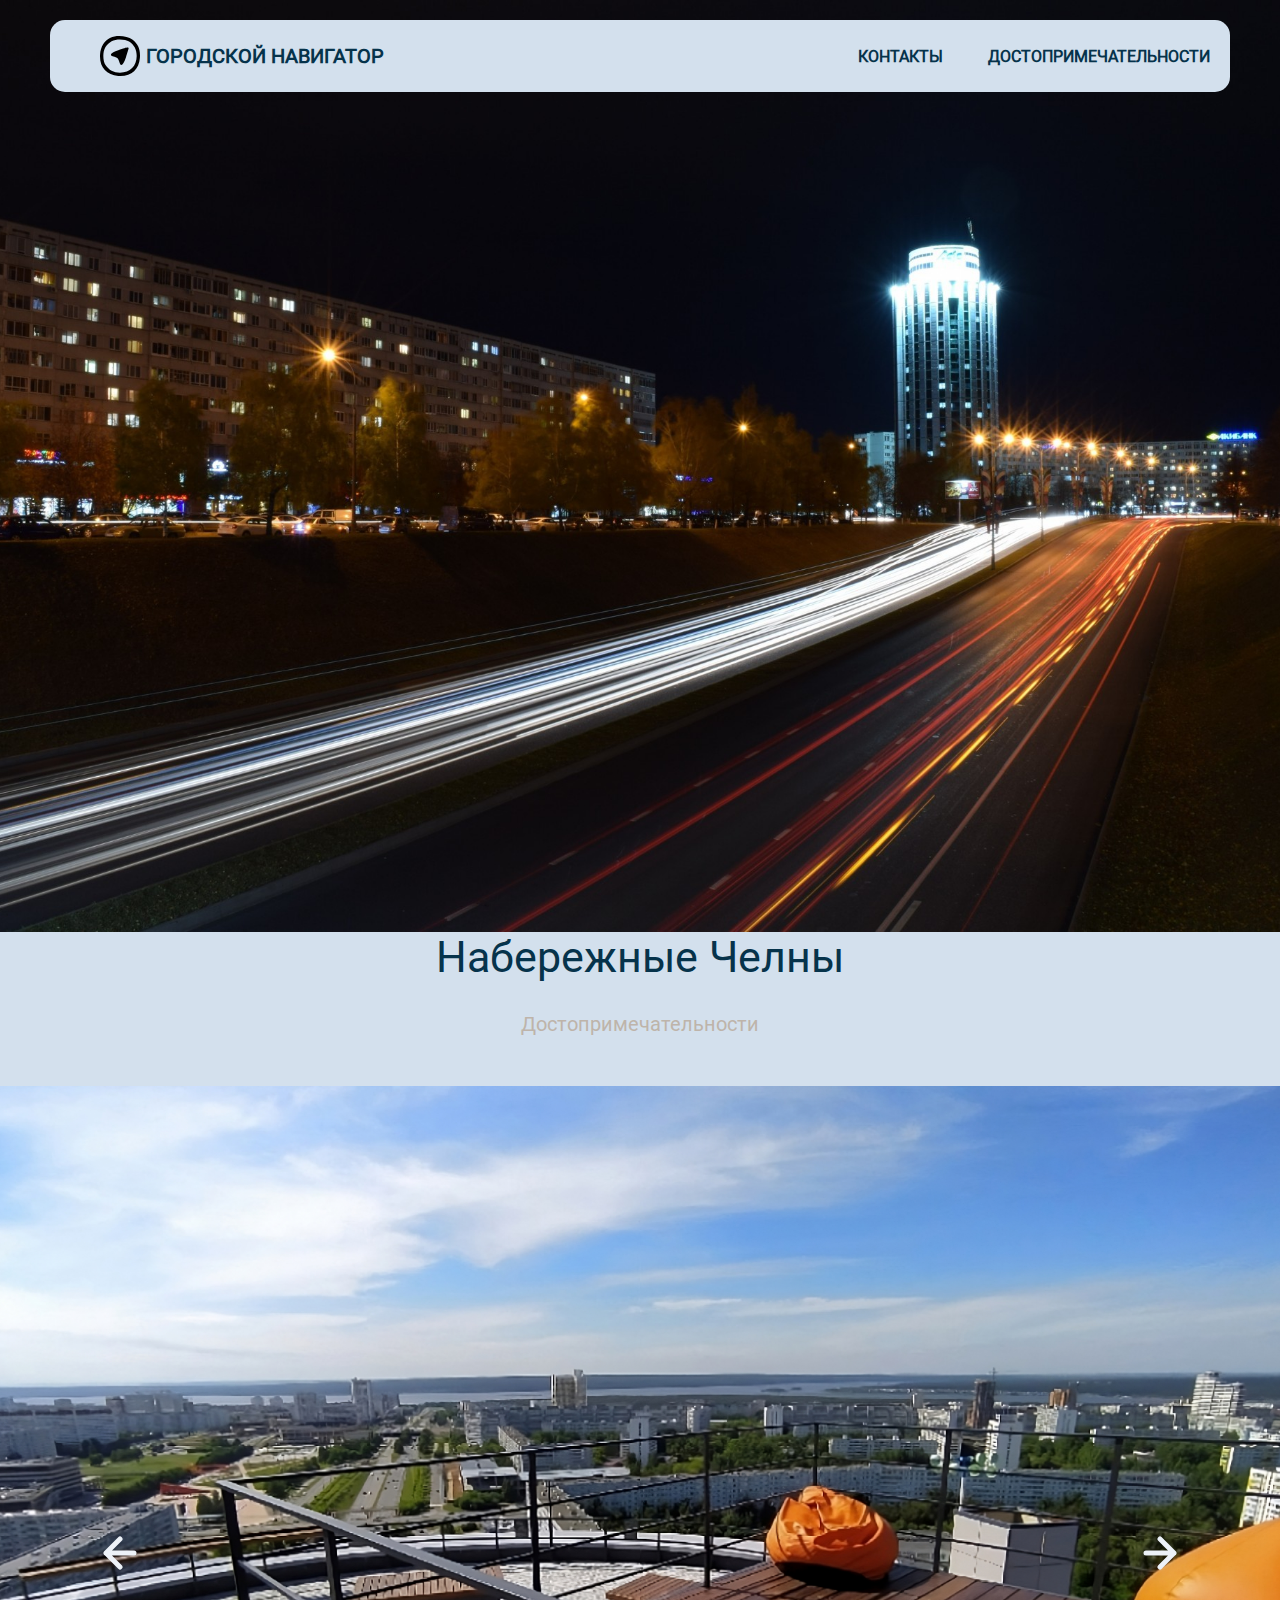
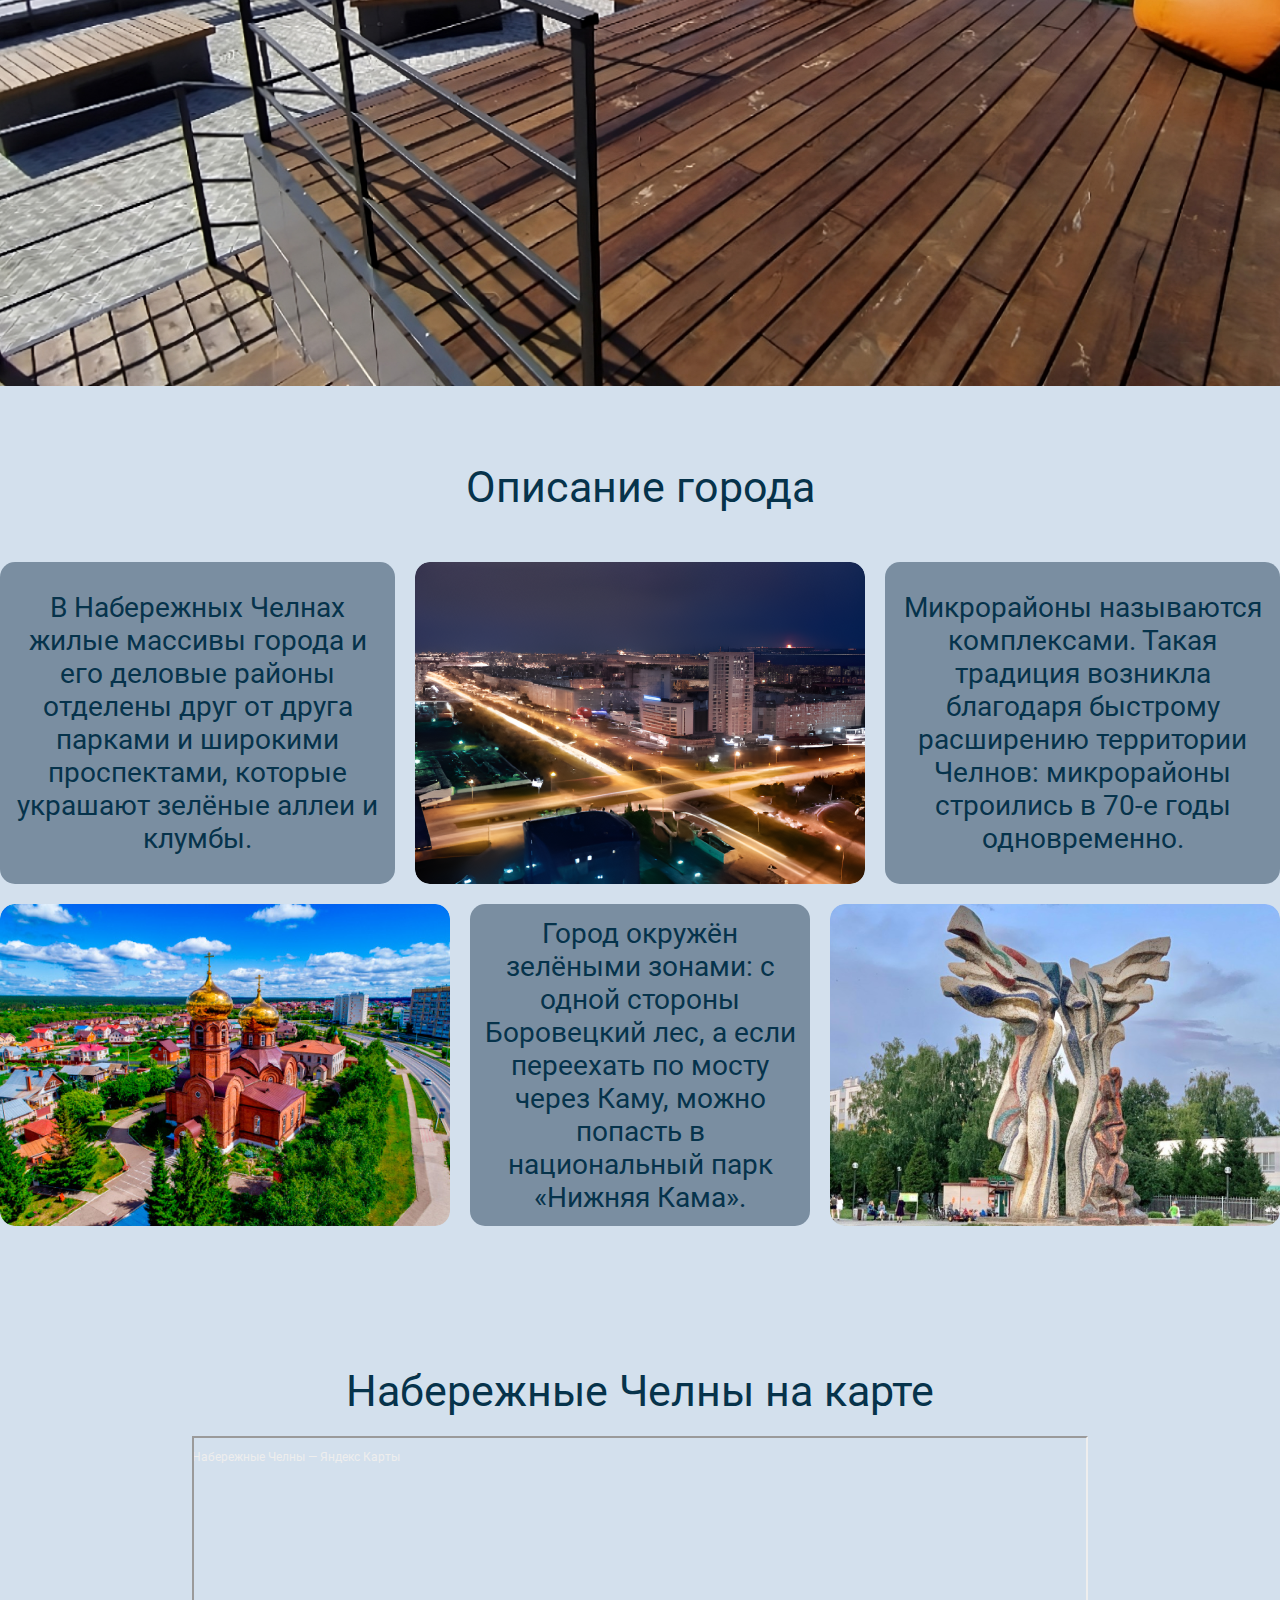
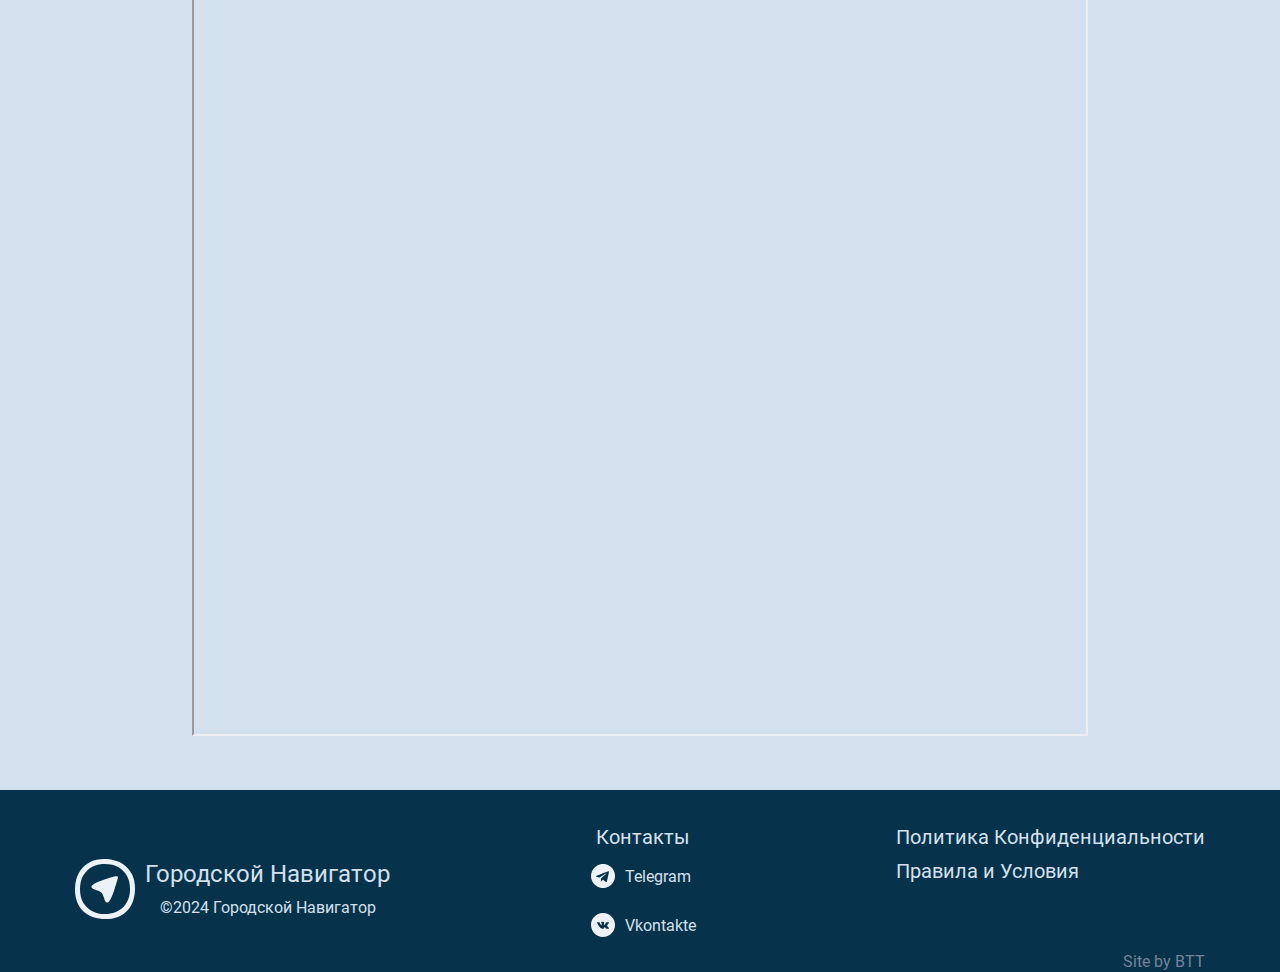
==== commit 7b1db956: "version 1.0" ====
--- a/index.html
+++ b/index.html
@@ -85,12 +85,12 @@
     <footer class="footer">
         <div class="footer__wrap">
             <div class="footer__logo">
-                <a href="./index.html">
+                <a href="./index.html" class="footer__logo">
+                    <img src="./assets/img/logo_wh.svg" alt="logo" class="footer__logo-pic">
                     <div class="footer__logo-block">
-                        <img src="./assets/img/logo_wh.svg" alt="logo" class="footer__logo-pic">
                         <p class="footer__logo-title">Городской Навигатор</p>
+                        <p class="footer__logo-subtitle">©2024 Городской Навигатор</p>
                     </div>
-                    <p class="footer__logo-subtitle">©2024 Городской Навигатор</p>
                 </a>
             </div>
             <div class="footer__contact">
--- a/assets/css/main.css
+++ b/assets/css/main.css
@@ -13,7 +13,7 @@
 body {
   scrollbar-width: none;
   scrollbar-color: #000;
-  background-color: #74839b;
+  background-color: #d3e0ed;
 }
 
 a {
@@ -26,15 +26,13 @@
 
 .header {
   background: url(../img/background_main.jpg) no-repeat center center/cover;
-  padding: 0 20px;
-  padding-top: 20px;
-  width: 100%;
+  padding: 20px 50px;
 }
 .header__wrap {
   margin: 0 auto;
   display: flex;
   justify-content: space-between;
-  background-color: #a9b6c3;
+  background-color: #d3e0ed;
   border-radius: 15px;
 }
 .header__logo {
@@ -47,11 +45,6 @@
 @media (max-width: 540px) {
   .header__logo {
     margin-left: 20px;
-  }
-}
-@media (max-width: 420px) {
-  .header__logo {
-    margin-left: 0;
   }
 }
 .header__logo-pic {
@@ -69,6 +62,7 @@
 .header__menu {
   display: flex;
   align-items: center;
+  margin-right: 10px;
 }
 @media (max-width: 900px) {
   .header__menu {
@@ -92,13 +86,14 @@
   border-radius: 15px;
 }
 .header__link:hover {
-  color: #BEB4AA;
+  color: #74839b;
 }
 
 .burger__menu {
   display: none;
   position: relative;
   margin-top: 15px;
+  margin-right: 10px;
   width: 60px;
   height: 40px;
 }
@@ -130,7 +125,7 @@
   transition: background-color 0.3s ease;
 }
 .burger__menu-items a:hover {
-  background-color: #a9b6c3;
+  background-color: #d3e0ed;
   border-radius: 4px;
 }
 .burger__icon {
@@ -184,7 +179,7 @@
 .main {
   height: 80vh;
   margin: 0;
-  margin-bottom: 70px;
+  margin-bottom: 100px;
 }
 
 .slider {
@@ -229,6 +224,8 @@
   position: relative;
   width: 100vw;
   height: 100vh;
+  -o-object-fit: cover;
+     object-fit: cover;
 }
 .slider__nav {
   position: absolute;
@@ -290,6 +287,7 @@
   width: 350px;
   font-size: 43px;
   color: #06334b;
+  text-align: center;
 }
 @media (max-width: 420px) {
   .description__title {
@@ -319,7 +317,7 @@
 .description__block-tx {
   display: flex;
   align-items: center;
-  background-color: #a9b6c3;
+  background-color: #7a8ea1;
   width: 450px;
   height: auto;
   border-radius: 15px;
@@ -333,7 +331,7 @@
 .description__block-pic {
   display: flex;
   align-items: center;
-  background-color: #a9b6c3;
+  background-color: #d3e0ed;
   height: auto;
   border-radius: 15px;
 }
@@ -352,6 +350,7 @@
   font-size: 28px;
   font-weight: 500;
   text-align: center;
+  padding: 10px;
 }
 
 .map {
@@ -423,7 +422,9 @@
 }
 .footer__logo {
   display: flex;
-  flex-direction: column;
+  flex-direction: row;
+  align-items: center;
+  gap: 10px;
 }
 .footer__logo-pic {
   width: 60px;
@@ -431,6 +432,7 @@
 }
 .footer__logo-block {
   display: flex;
+  flex-direction: column;
   align-items: center;
   justify-content: center;
   gap: 10px;
@@ -442,33 +444,18 @@
   }
 }
 .footer__logo-title {
-  color: #a9b6c3;
+  color: #d3e0ed;
+  width: 100%;
   font-size: 24px;
   font-weight: 500;
-  text-align: right;
+  text-align: center;
   vertical-align: middle;
 }
-@media (max-width: 900px) {
-  .footer__logo-title {
-    text-align: center;
-  }
-}
-@media (max-width: 540px) {
-  .footer__logo-title {
-    text-align: left;
-    width: 120px;
-  }
-}
 .footer__logo-subtitle {
-  color: #a9b6c3;
+  width: 100%;
+  color: #d3e0ed;
   font-size: 16px;
   text-align: center;
-}
-@media (max-width: 900px) {
-  .footer__logo-subtitle {
-    padding-left: 40px;
-    margin-top: 10px;
-  }
 }
 @media (max-width: 900px) {
   .footer__logo {
@@ -500,12 +487,12 @@
   }
 }
 .footer__contact-title {
-  color: #a9b6c3;
+  color: #d3e0ed;
   font-size: 20px;
   margin-bottom: 15px;
 }
 .footer__contact-link {
-  color: #a9b6c3;
+  color: #d3e0ed;
   font-size: 20px;
   margin-bottom: 15px;
   display: flex;
@@ -520,7 +507,7 @@
 .footer__contact-block {
   display: flex;
   gap: 5px;
-  color: #a9b6c3;
+  color: #d3e0ed;
 }
 .footer__politics {
   display: flex;
@@ -533,7 +520,7 @@
   }
 }
 .footer__politics-link {
-  color: #a9b6c3;
+  color: #d3e0ed;
 }
 .footer__politics-text {
   font-size: 20px;
